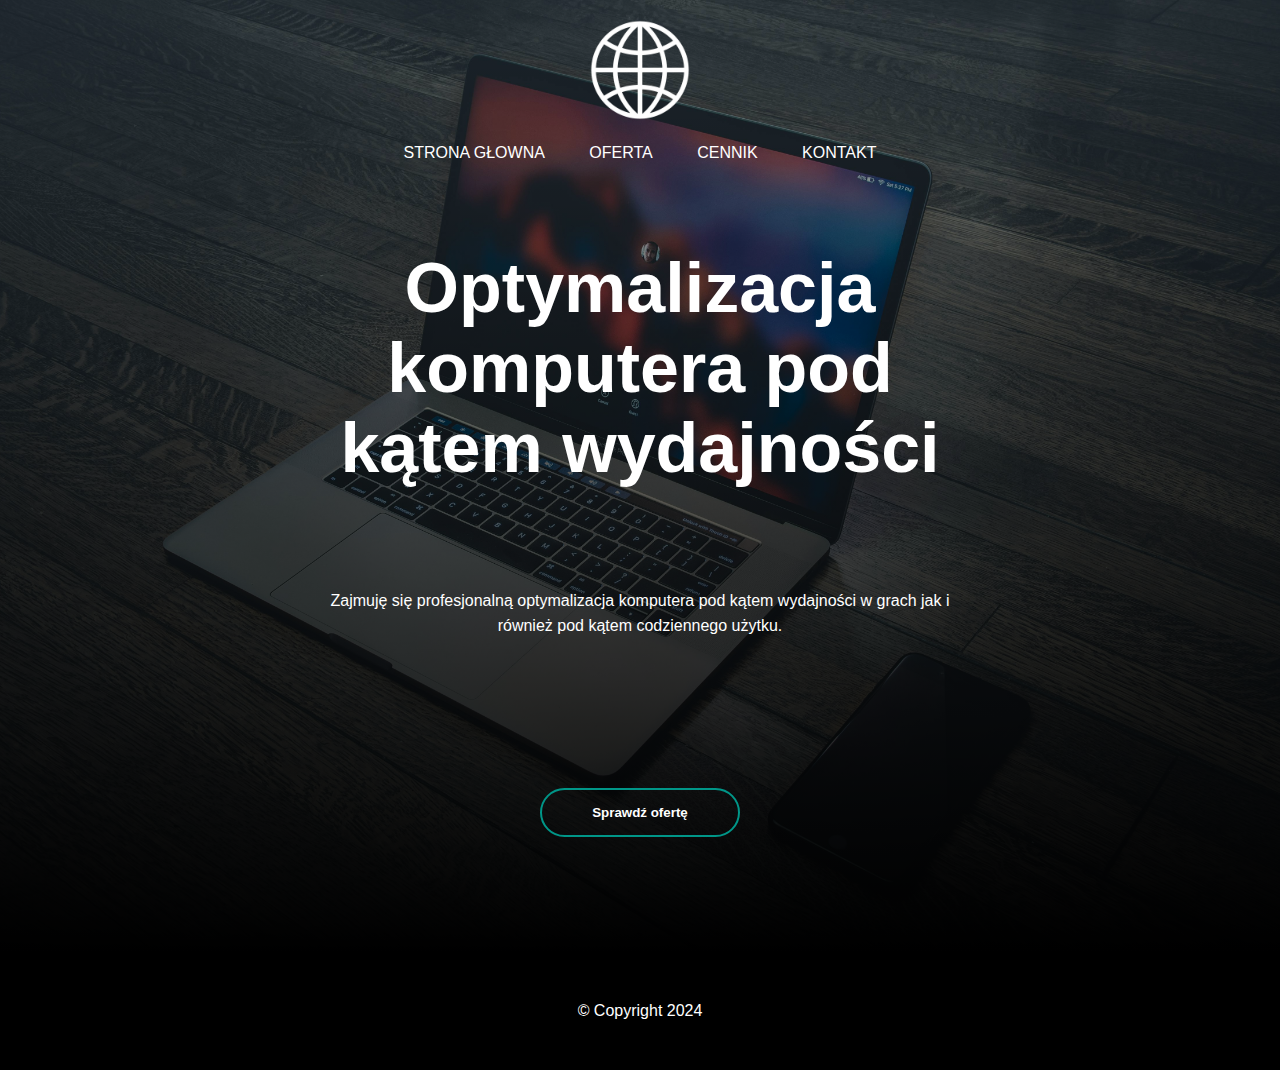
==== index.html @ 15f5d439 "first commit added" ====
<!DOCTYPE html>
<html lang="pl">
<head>
    <meta charset="UTF-8">
    <meta name="viewport" content="width=device-width, initial-scale=1.0">
    <title>Document</title>
    <link rel="stylesheet" type="text/css" href="style.css">
</head>
<body>
    <div class="banner">
        <header class="navbar">
        <a href="./index.html"><img src="./src/logo.png" alt="logo" style="width: 100px; height:100px;"></a>
            <ul>
                <li><a href="./index.html">STRONA GŁOWNA</a></li>
                <li><a href="./oferta.html">OFERTA</a></li>
                <li><a href="./cennik.html">CENNIK</a></li>
                <li><a href="./kontakt.html">KONTAKT</a></li>
            </ul>
        </header>

        <main class="">
            <div class="content">
                <h1>Optymalizacja komputera pod kątem wydajności</h1>
                <p>
                    Zajmuję się profesjonalną optymalizacja komputera pod kątem wydajności w grach jak i również pod kątem codziennego użytku.
                </p>
                <div class="buttons">
                    <a href="./oferta.html"><button type="button"><span></span>Sprawdź ofertę</button></a>
                </div>
            </div>      
        </main>
    </div>
    <footer class="footer">
        <p>&copy;&nbsp;Copyright&nbsp;2024</p>
    </footer>
</body>
</html>
---- style.css ----
*{
    margin: 0px auto;
    padding: 0px 0px;
    font-family: sans-serif;
 }


 .banner{
    width: 100%;
    min-height: 100vh !important;
    background-image: 
    linear-gradient(rgba(0,0,0,0.20),rgba(0.0.0.20)),url(src/background.jpg);
    background-size: cover;
    background-position: center;
 }

 .navbar{
    width: 100%;
    margin: auto;
    display: flex;
    align-items: center;
    justify-content: space-between;
    flex-direction: column;
    
 }

 header a img{
    margin: 20px 0px;
 }

 .navbar ul li{
    list-style: none;
    display: inline-block;
    margin: 0 20px;
    position: relative;
 }

 .navbar ul li a{
    text-decoration: none;
    color: #fff;
    text-transform: uppercase;
 }

.navbar ul li::after{
    content:  '';
    height: 3px;
    width: 0;
    background: #009688;
    position: absolute;
    left: 0;
    bottom: -10px;
    transition: 0.5s;
}

.navbar ul li:hover::after{
    width: 100%;
}

main{
    width: 100%;
    display: flex;
    justify-content: center;
    flex-direction: column;    
}
.content{
    width: 50%;
    /* top: 40%; */
    transform: translateY(-10%);
    text-align: center;
    color: white;
    margin-top: 150px;
    

}

.content h1{
    font-size: 70px;
    margin-bottom: 100px;
}

.content p{
    margin: 20px auto;
    font-weight: 100;
    line-height: 25px;
}

button{
    width: 200px;
    padding: 15px 0;
    text-align: center;
    margin: 50px 10px;
    border-radius: 25px;
    font-weight: bold;
    border: 2px solid #009688 ;
    background-color: transparent;
    color: #fff;
    cursor: pointer;
    position: relative;
    overflow: hidden;
}
.buttons{
    height: 50px;
    margin:100px 0px;
}
span{
    background: #009688;
    height: 100%;
    width: 0;
    border-radius: 25px;
    position: absolute;
    left: 0;
    bottom: 0;
    z-index: -1;
    transition: 0.5s;
}

button:hover span{
    width: 100%;
}
button:hover{
    border: none;
}

.footer{
    background-color: black;
    display: flex;
    justify-content: center;
    color: #fff;
    padding-top: 50px;
    padding-bottom: 50px;
}

.oferta{
    display: flex;
    flex-direction: row;
    justify-content: space-between;
}

.oferta .content h1{
    font-size: 40px;
    height: 10vh;
}
.oferta .content{
    width: 40%;
}
.oferta .content p{
    height: 5vh;
}

.cennik {
    overflow: auto;
    width: 100%;
}

.cennik table {
    border: 1px white #000;
    height: 100%;
    width: 100%;
    table-layout: fixed;
    border-collapse: collapse;
    border-spacing: 1px;
    text-align: center;
}


.cennik th {
    border: 1px solid white;
    background-color: transparent;
    color: #fff;
    padding: 5px;
}

.cennik td {
    border: 1px solid white;
    background-color: transparent;
    color: #fff;
    padding: 5px;
}
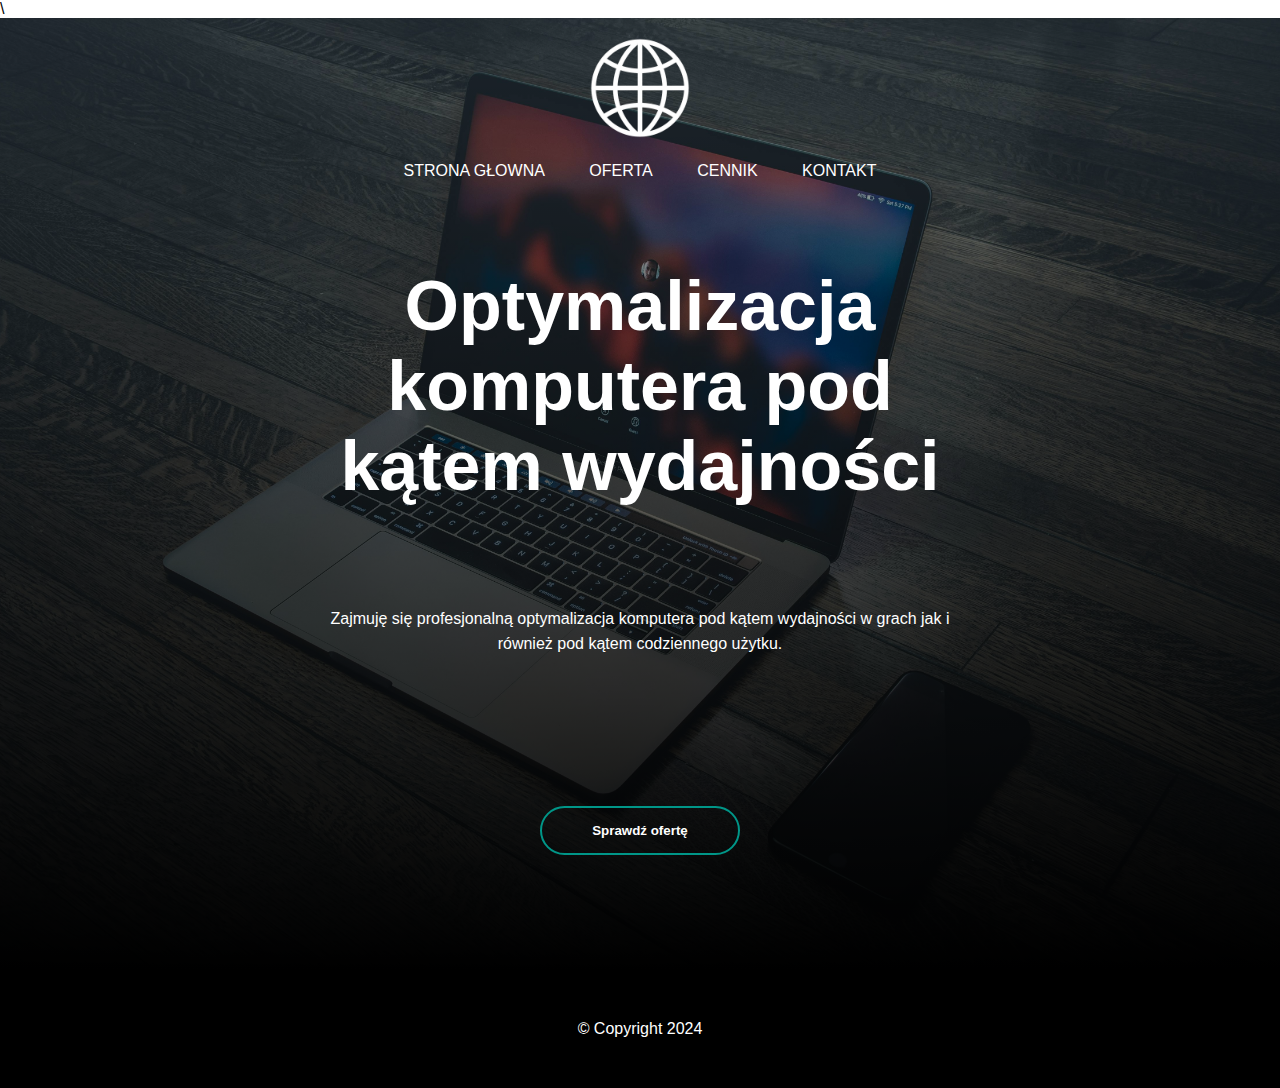
==== commit a857e9fd: "Meta tags updated" ====
--- a/index.html
+++ b/index.html
@@ -3,8 +3,16 @@
 <head>
     <meta charset="UTF-8">
     <meta name="viewport" content="width=device-width, initial-scale=1.0">
-    <title>Document</title>
-    <link rel="stylesheet" type="text/css" href="style.css">
+    <title>My own site</title>
+    <meta name="description" content="Optymalizacja komputera pod kątem wydajności">
+    <meta name="keywords" content="Optymalizacja,Wiecej fps w grach,wydajnośc,wydajność komputera">
+    <meta name="author" content="Jakub Kędzia">
+    <meta name="robots" content="noindex">
+    <meta property="og:title" content="Optymalizacja komputera pod kątem wydajności">
+    <meta property="og:url" content="jakubkedzia.github.io/OSI/"/>
+    <meta property="og:type" content="website"/>
+    <meta property="og:image" content="https://github.com/jakubkedzia/OSI/blob/main/src/background.jpg?raw=true" />
+    <link rel="stylesheet" type="text/css" href="style.css">\
 </head>
 <body>
     <div class="banner">
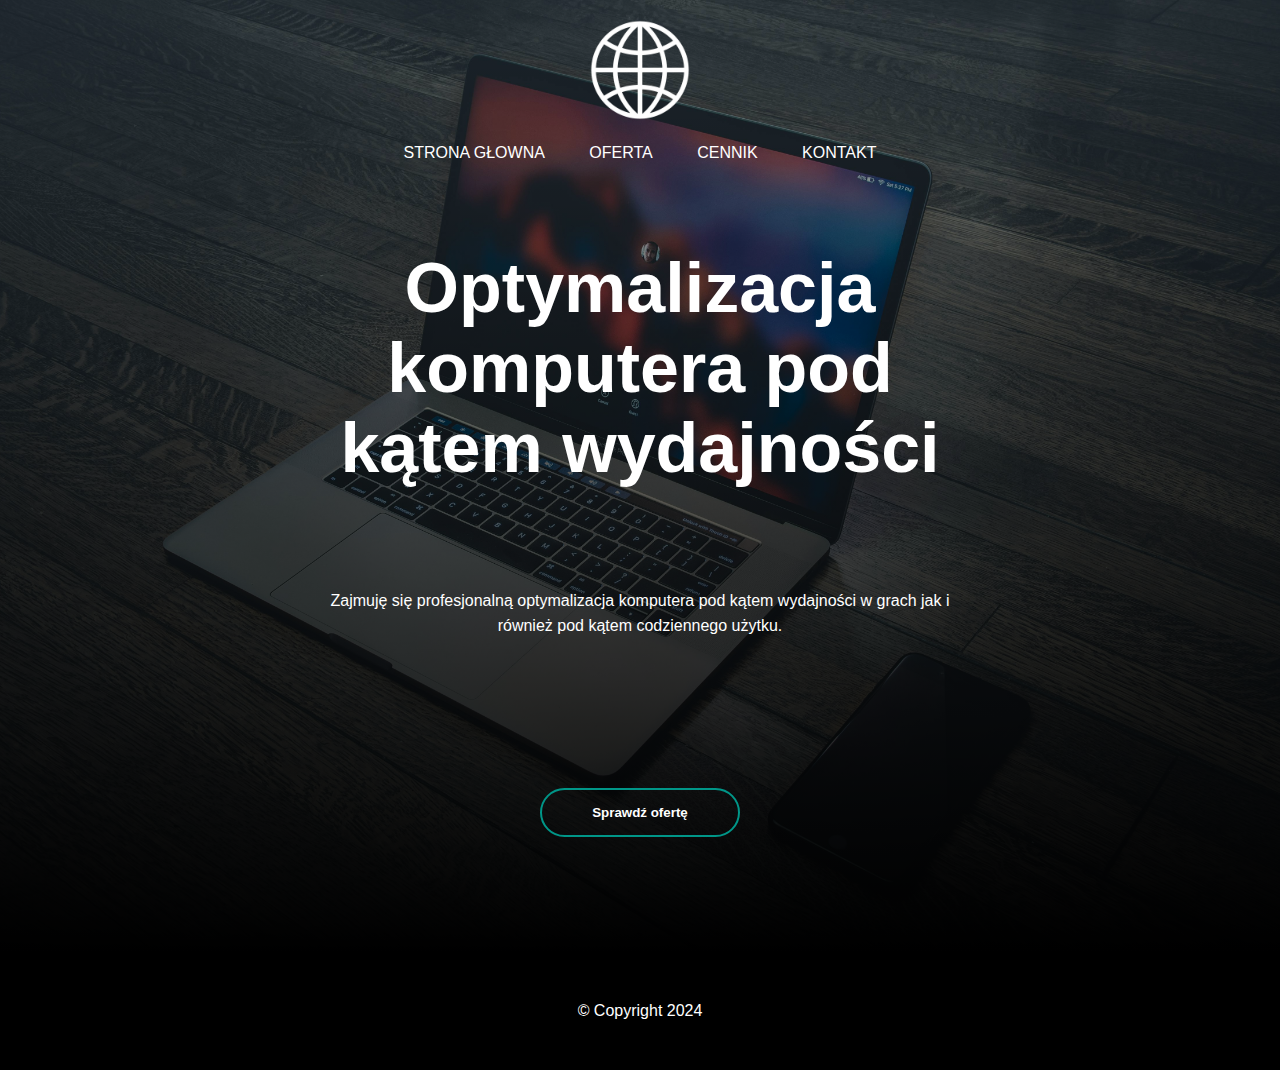
==== commit 6ec7040d: "slash deleted" ====
--- a/index.html
+++ b/index.html
@@ -12,7 +12,7 @@
     <meta property="og:url" content="jakubkedzia.github.io/OSI/"/>
     <meta property="og:type" content="website"/>
     <meta property="og:image" content="https://github.com/jakubkedzia/OSI/blob/main/src/background.jpg?raw=true" />
-    <link rel="stylesheet" type="text/css" href="style.css">\
+    <link rel="stylesheet" type="text/css" href="style.css">
 </head>
 <body>
     <div class="banner">
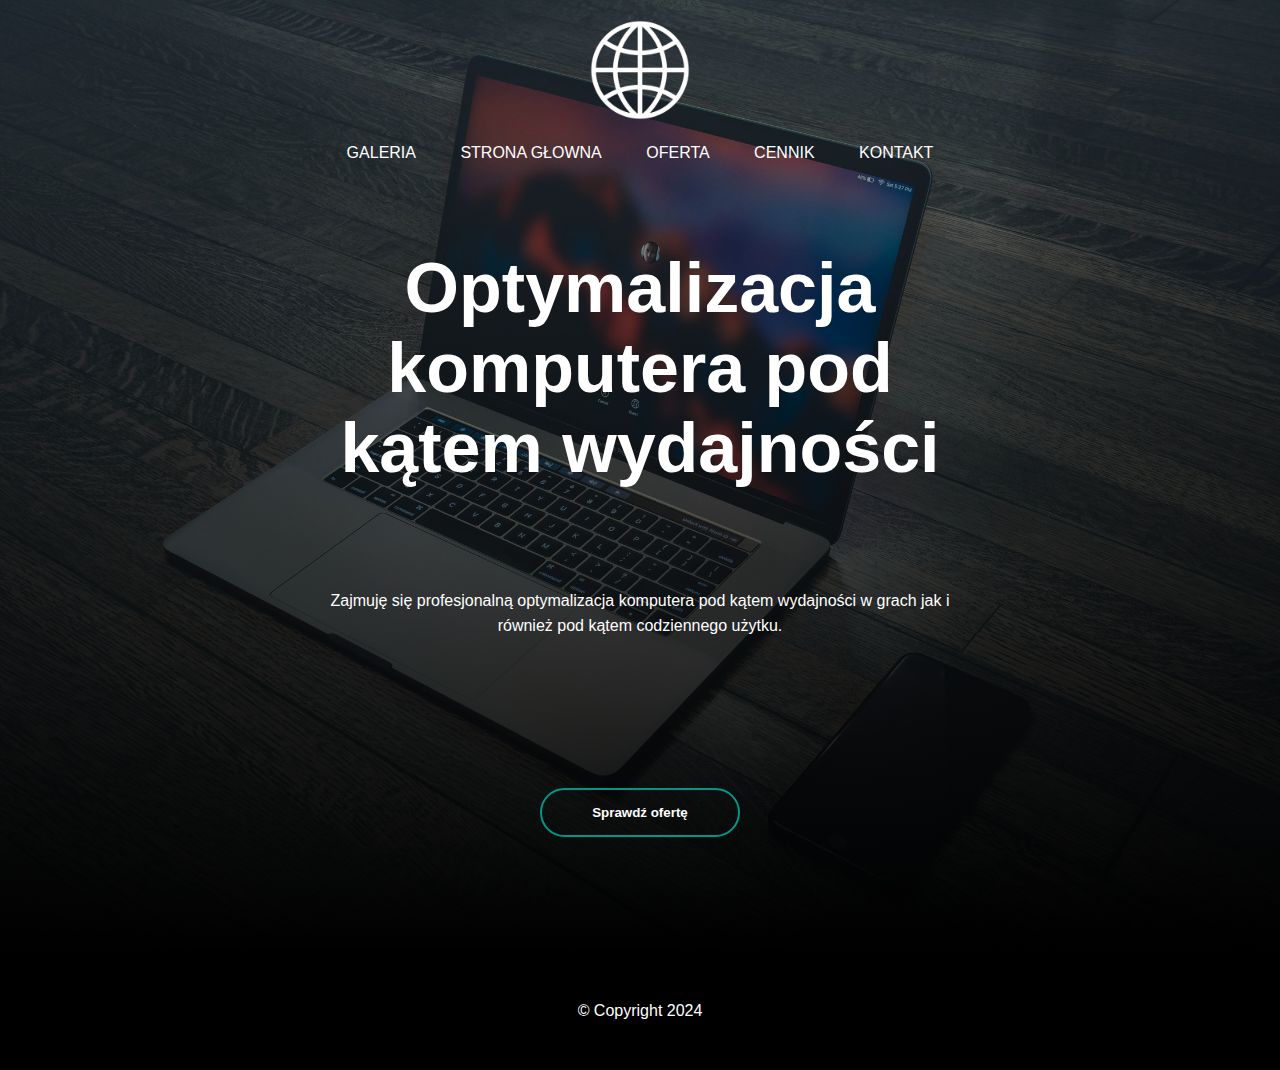
==== commit 18010c4f: "Update index" ====
--- a/index.html
+++ b/index.html
@@ -19,13 +19,13 @@
         <header class="navbar">
         <a href="./index.html"><img src="./src/logo.png" alt="logo" style="width: 100px; height:100px;"></a>
             <ul>
+                <li><a href="./kontakt.html">GALERIA</a></li>
                 <li><a href="./index.html">STRONA GŁOWNA</a></li>
                 <li><a href="./oferta.html">OFERTA</a></li>
                 <li><a href="./cennik.html">CENNIK</a></li>
                 <li><a href="./kontakt.html">KONTAKT</a></li>
             </ul>
         </header>
-
         <main class="">
             <div class="content">
                 <h1>Optymalizacja komputera pod kątem wydajności</h1>
